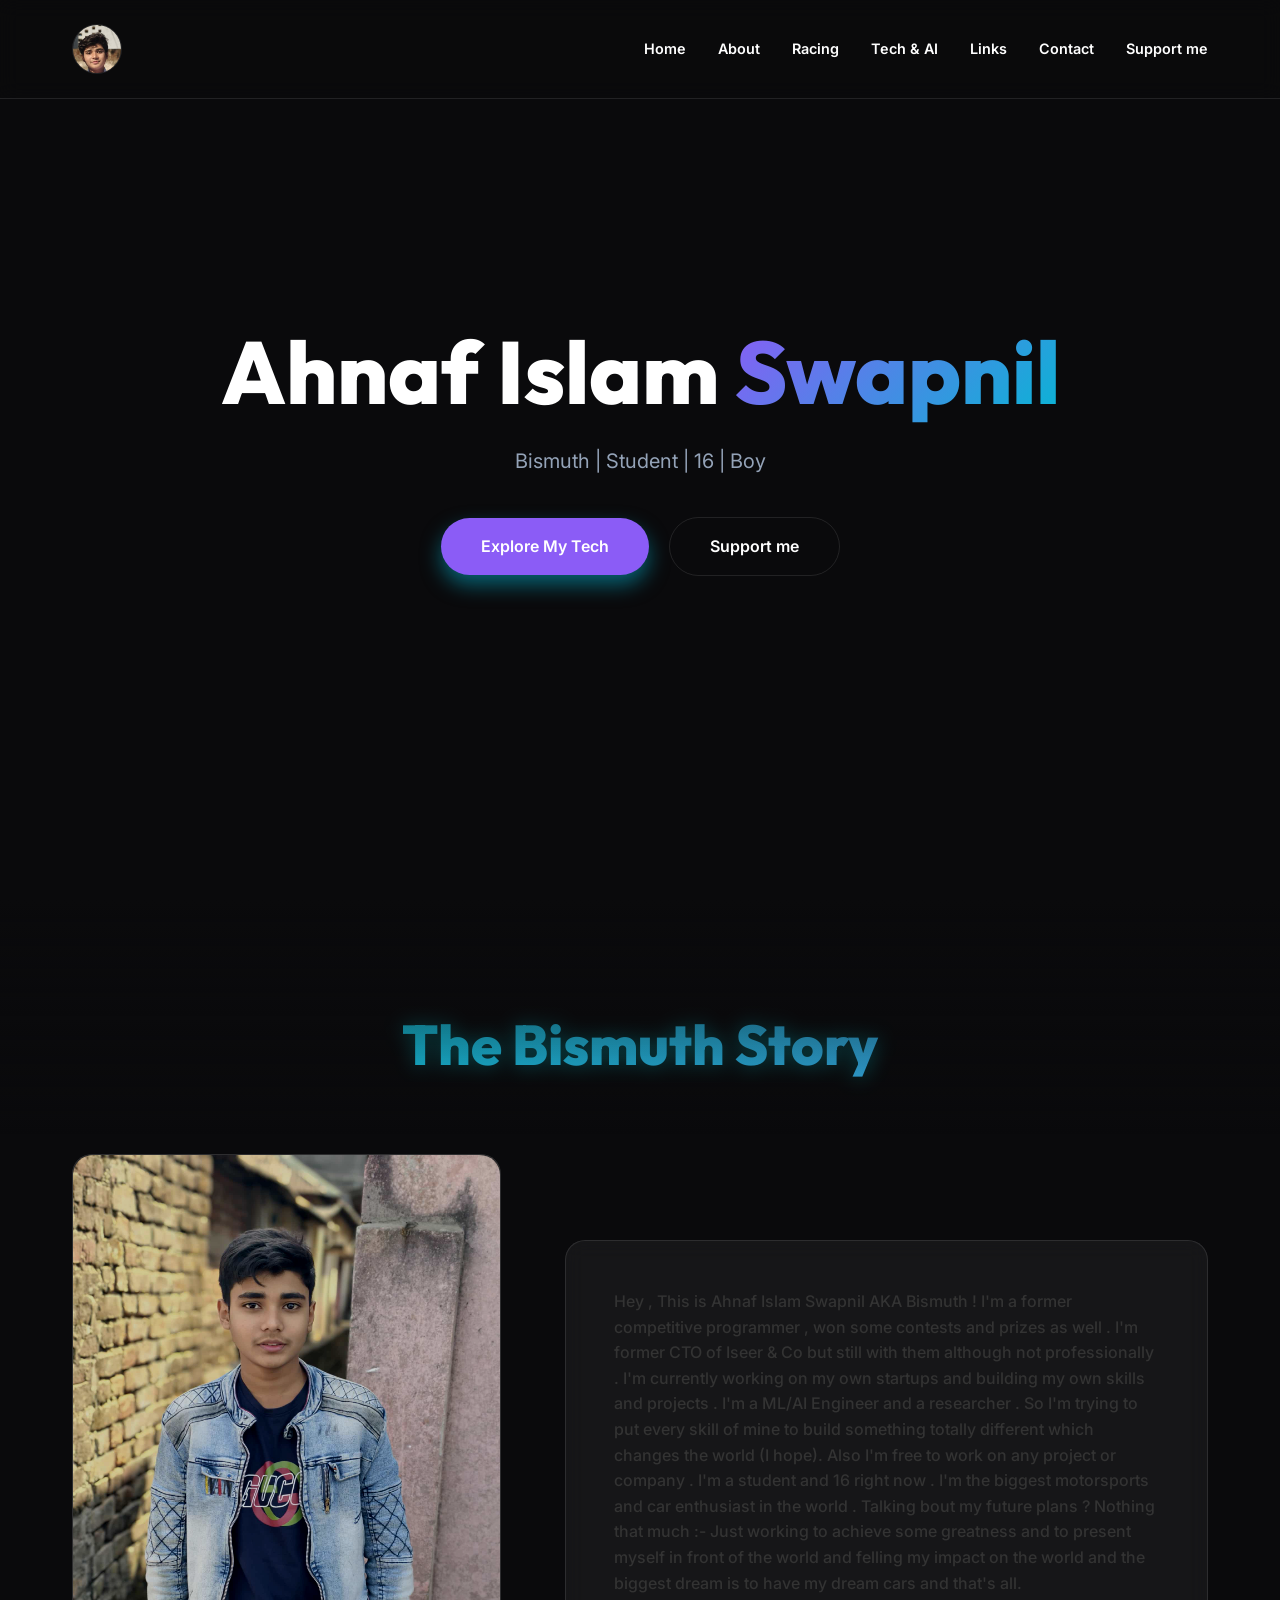
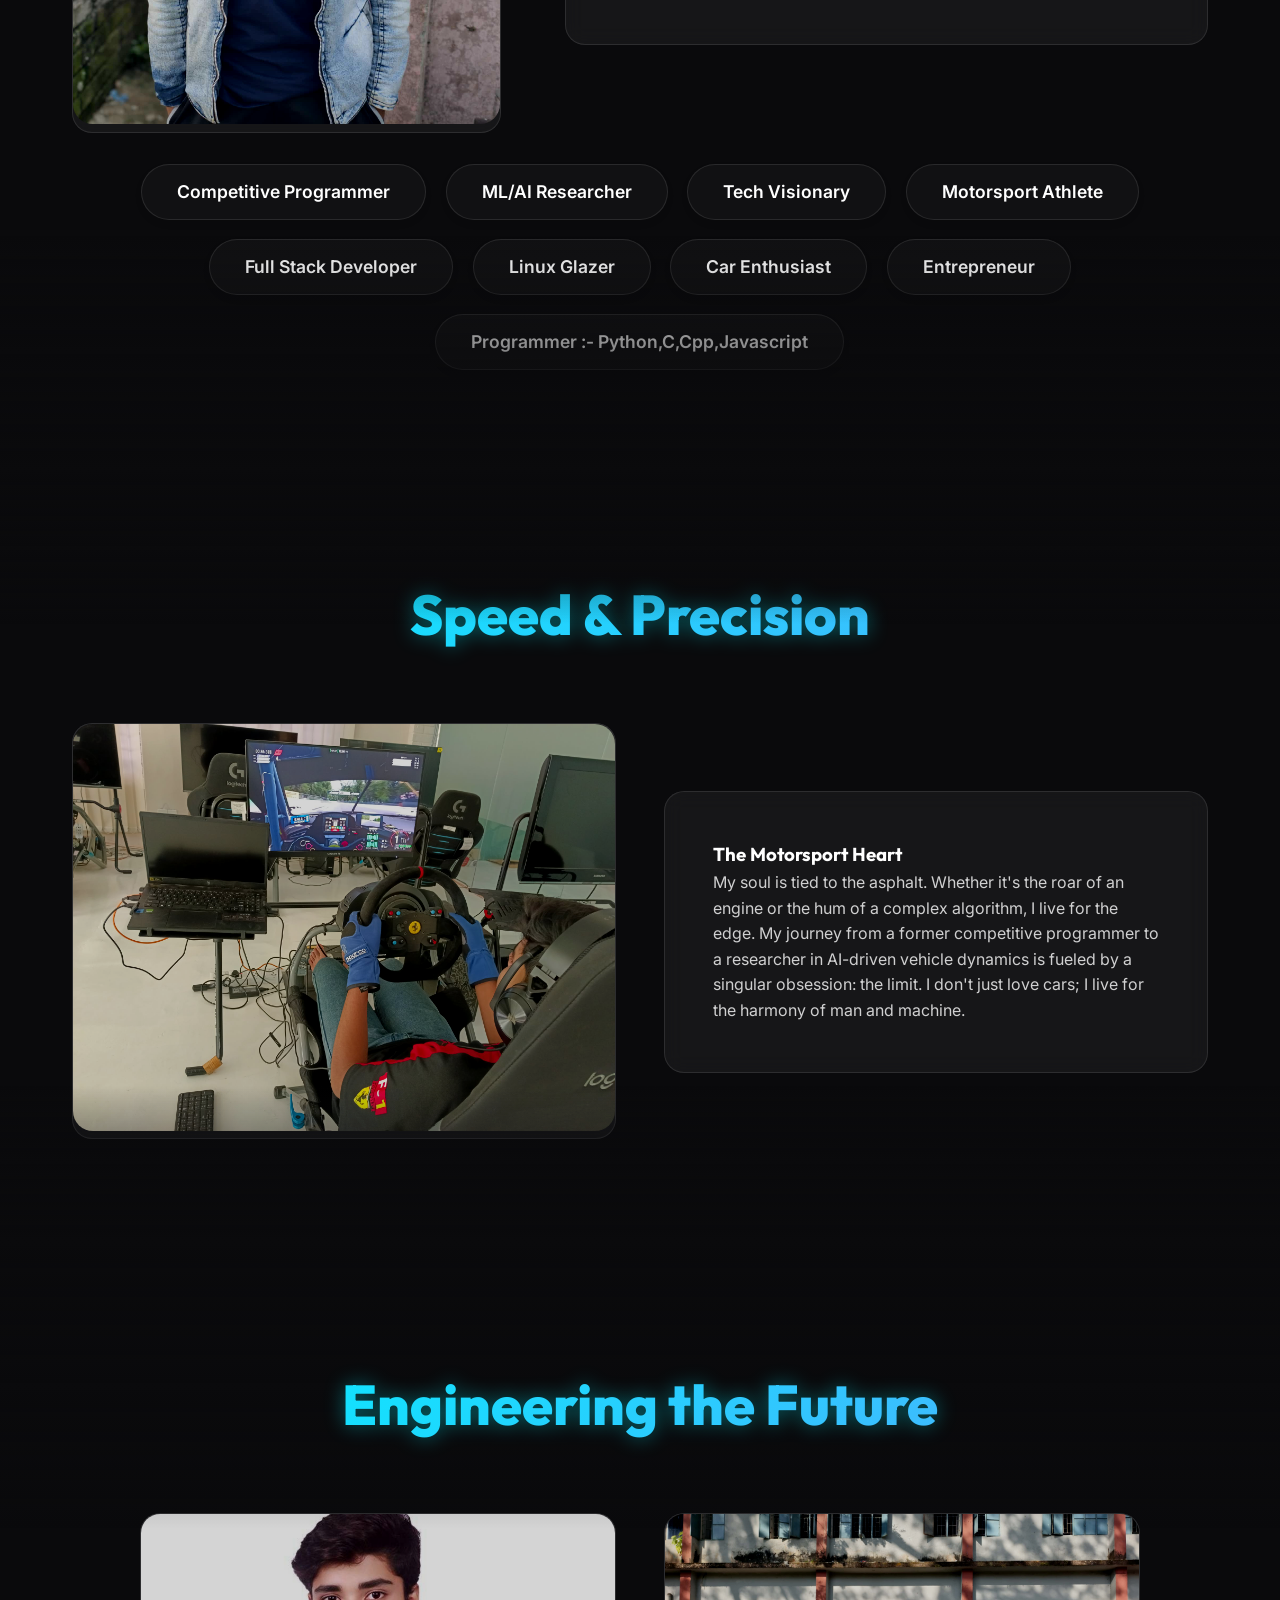
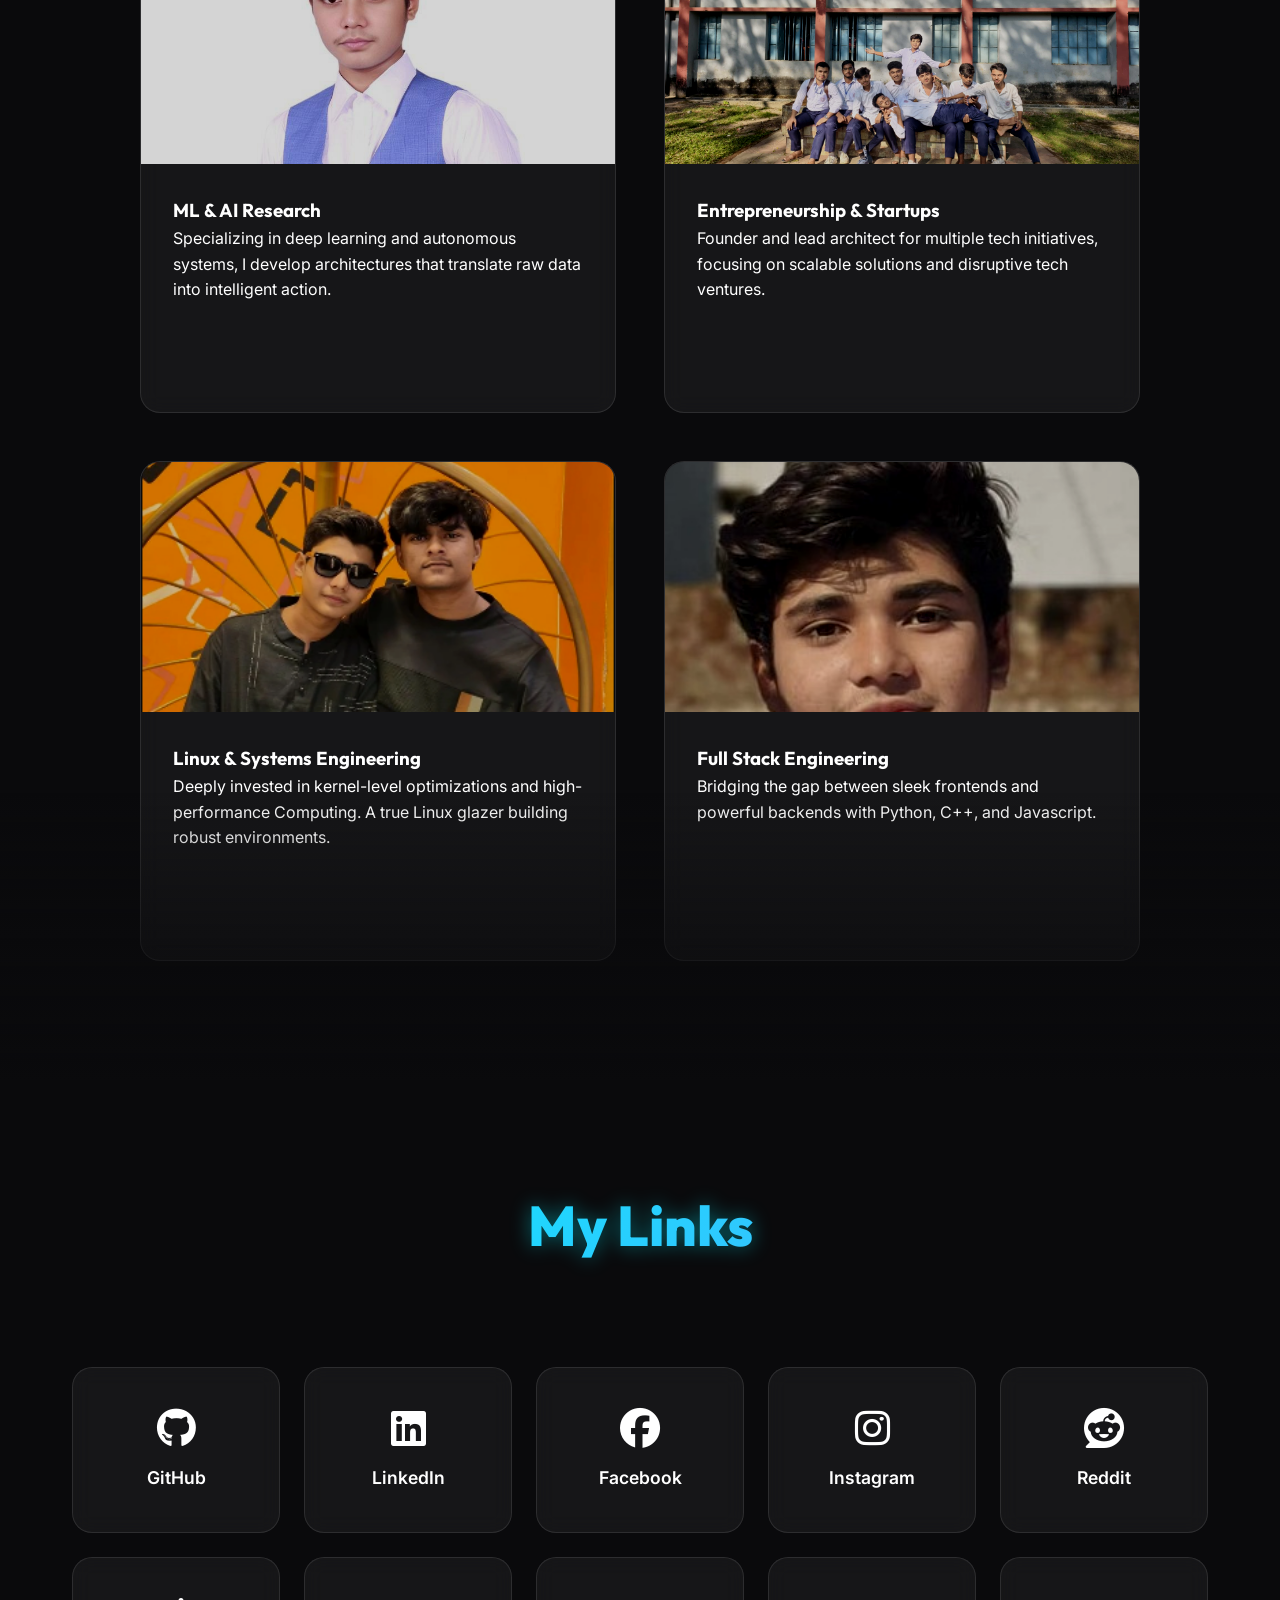
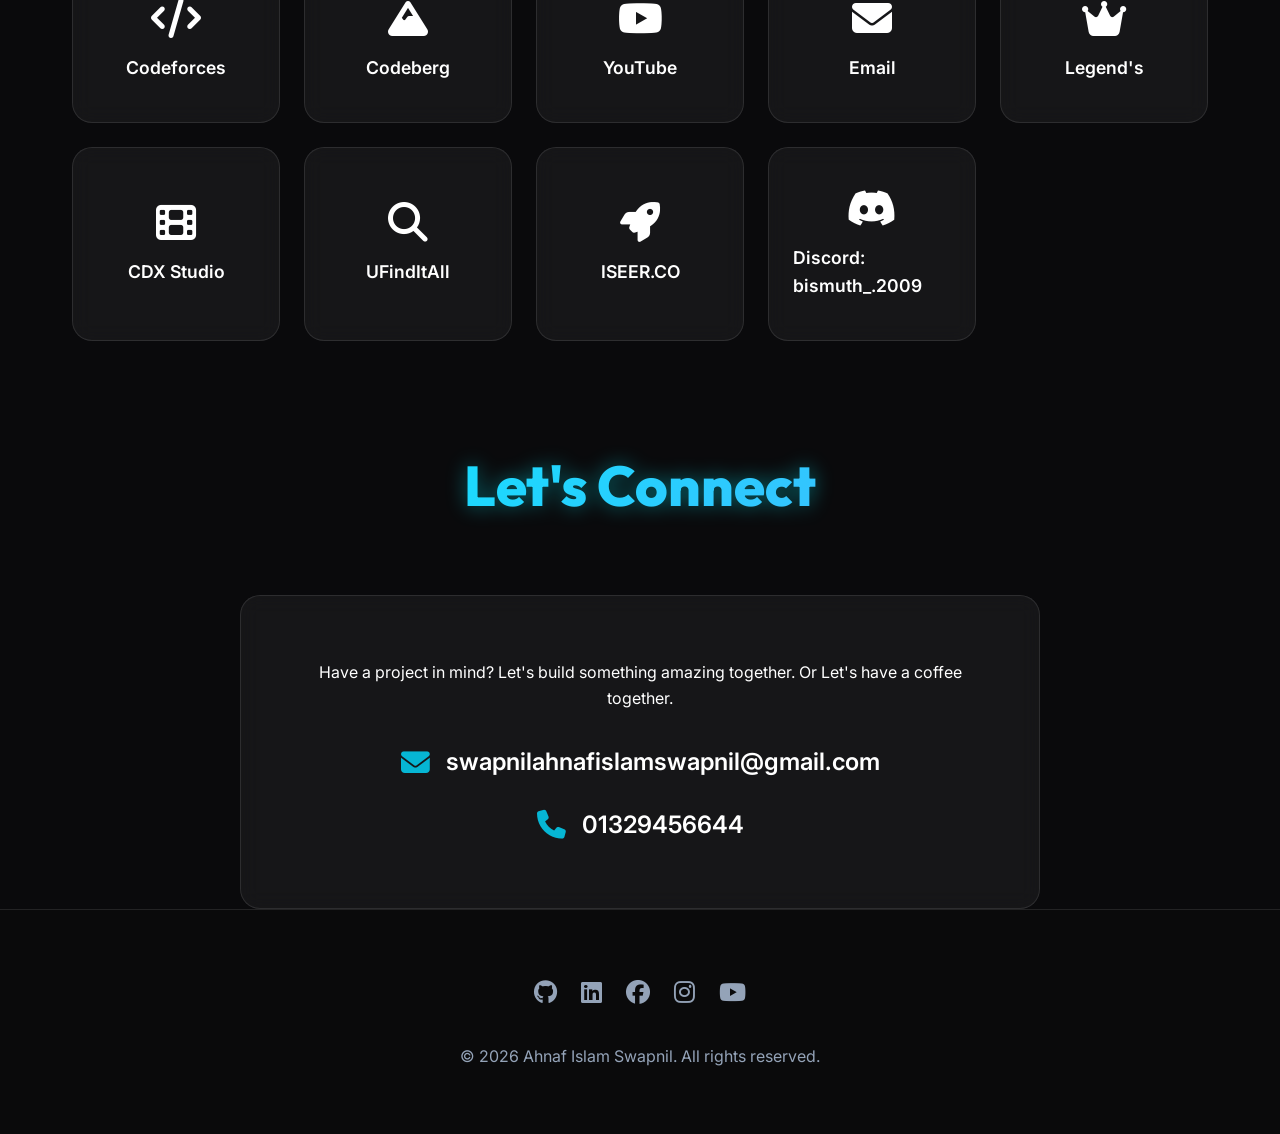
==== index.html @ b0531721 "Initial Commit" ====
<!DOCTYPE html>
<html lang="en">

<head>
    <meta charset="UTF-8">
    <meta name="viewport" content="width=device-width, initial-scale=1.0">
    <title>Ahnaf Islam Swapnil</title>
    <link rel="icon" type="image/jpeg" href="My picture 2.png">
    <meta name="description" content="Ahnaf Islam Swapnil (Bismuth) - Racer, Programmer, and ML/AI Engineer Portfolio.">
    <link rel="stylesheet" href="style.css">
    <link rel="preconnect" href="https://fonts.googleapis.com">
    <link rel="preconnect" href="https://fonts.gstatic.com" crossorigin>
    <link
        href="https://fonts.googleapis.com/css2?family=Outfit:wght@300;400;600;800&family=Inter:wght@300;400;600&display=swap"
        rel="stylesheet">
    <link rel="stylesheet" href="https://cdnjs.cloudflare.com/ajax/libs/font-awesome/6.4.0/css/all.min.css">
</head>

<body>
    <header id="header">
        <nav class="container">
            <div class="logo">
                <img src="Navbar logo.jpg" alt="Bismuth Logo" class="nav-logo">
            </div>
            <ul class="nav-links">
                <li><a href="#hero">Home</a></li>
                <li><a href="#about">About</a></li>
                <li><a href="#racing">Racing</a></li>
                <li><a href="#tech">Tech & AI</a></li>
                <li><a href="#links">Links</a></li>
                <li><a href="#contact">Contact</a></li>
                <li><a target="_blank" href="https://www.supportkori.com/bismuth">Support me</a></li>
            </ul>
        </nav>
    </header>

    <main>
        <section id="hero" class="hero-section">
            <video autoplay muted loop id="hero-video" playsinline>
                <source src="background2.mp4" type="video/mp4">
            </video>
            <div class="container hero-content">
                <h1 class="hero-title">Ahnaf Islam <span class="gradient-text">Swapnil</span></h1>
                <p class="hero-subtitle">Bismuth | Student | 16 | Boy</p>
                <div class="hero-cta">
                    <a href="#tech" class="btn btn-primary">Explore My Tech</a>
                    <a target="_blank" href="https://www.supportkori.com/bismuth" class="btn btn-secondary">Support
                        me</a>
                </div>
            </div>
            <div class="hero-background-overlay"></div>
        </section>

        <section id="about" class="about-section">
            <video autoplay muted loop id="about-video">
                <source src="background.mp4" type="video/mp4">
            </video>
            <div class="container about-content">
                <h2 class="section-title">The Bismuth Story</h2>
                <div class="about-grid">
                    <div class="about-image glass">
                        <img src="My picture.jpg" alt="Ahnaf Islam Swapnil" class="side-img">
                    </div>
                    <div class="about-text glass">
                        <p>Hey , This is Ahnaf Islam Swapnil AKA Bismuth !
                            I'm a former competitive programmer , won some contests and prizes as well . I'm former CTO
                            of Iseer & Co but still with them although not professionally . I'm currently working on my
                            own startups and building my own skills and projects .
                            I'm a ML/AI Engineer and a researcher . So I'm trying to put every skill of mine to build
                            something totally different which changes the world (I hope).
                            Also I'm free to work on any project or company . I'm a student and 16 right now . I'm the
                            biggest motorsports and car enthusiast in the world . Talking bout my future plans ? Nothing
                            that much :- Just working to achieve some greatness and to present myself in front of the
                            world and felling my impact on the world and the biggest dream is to have my dream cars and
                            that's all.</p>
                    </div>
                </div>
                <div class="skills-grid" style="margin-top: 2rem; justify-content: center;">
                    <div class="skill-pill" style="--pill-index: 1;">Competitive Programmer</div>
                    <div class="skill-pill" style="--pill-index: 2;">ML/AI Researcher</div>
                    <div class="skill-pill" style="--pill-index: 3;">Tech Visionary</div>
                    <div class="skill-pill" style="--pill-index: 4;">Motorsport Athlete</div>
                    <div class="skill-pill" style="--pill-index: 5;">Full Stack Developer</div>
                    <div class="skill-pill" style="--pill-index: 6;">Linux Glazer</div>
                    <div class="skill-pill" style="--pill-index: 7;">Car Enthusiast</div>
                    <div class="skill-pill" style="--pill-index: 8;">Entrepreneur</div>
                    <div class="skill-pill" style="--pill-index: 9;">Programmer :- Python,C,Cpp,Javascript</div>
                </div>
            </div>
            <div class="section-overlay"></div>
        </section>

        <section id="racing" class="racing-section">
            <video autoplay muted loop id="racing-video">
                <source src="background3.mp4" type="video/mp4">
            </video>
            <div class="container racing-content-wrapper">
                <h2 class="section-title">Speed & Precision</h2>
                <div class="racing-grid">
                    <div class="racing-image glass">
                        <img src="My racing picture.jpg" alt="Ahnaf Racing" class="side-img">
                    </div>
                    <div class="racing-content glass">
                        <h3>The Motorsport Heart</h3>
                        <p>My soul is tied to the asphalt. Whether it's the roar of an engine or the hum of a complex
                            algorithm, I live for the edge. My journey from a former competitive programmer to a
                            researcher
                            in AI-driven vehicle dynamics is fueled by a singular obsession: the limit. I don't just
                            love
                            cars; I live for the harmony of man and machine.</p>
                    </div>
                </div>
            </div>
            <div class="section-overlay"></div>
        </section>

        <section id="tech" class="tech-section">
            <video autoplay muted loop id="tech-video" playsinline>
                <source src="Coding background.mp4" type="video/mp4">
            </video>
            <div class="container tech-content-wrapper">
                <h2 class="section-title">Engineering the Future</h2>
                <div class="tech-grid">
                    <a href="ai-details.html" class="tech-link">
                        <div class="tech-card glass from-left">
                            <img src="ai-tech.jpg" alt="AI Circuitry" class="card-img">
                            <div class="card-info">
                                <h3>ML & AI Research</h3>
                                <p>Specializing in deep learning and autonomous systems, I develop architectures that
                                    translate raw data into intelligent action.</p>
                            </div>
                        </div>
                    </a>
                    <a href="startup-details.html" class="tech-link">
                        <div class="tech-card glass from-right">
                            <img src="Me and my fds.jpg" alt="Ahnaf and colleagues" class="card-img">
                            <div class="card-info">
                                <h3>Entrepreneurship & Startups</h3>
                                <p>Founder and lead architect for multiple tech initiatives, focusing on scalable
                                    solutions and disruptive tech ventures.</p>
                            </div>
                        </div>
                    </a>
                    <a href="linux-details.html" class="tech-link">
                        <div class="tech-card glass from-left">
                            <img src="My picture 3.png" alt="Systems Lab" class="card-img">
                            <div class="card-info">
                                <h3>Linux & Systems Engineering</h3>
                                <p>Deeply invested in kernel-level optimizations and high-performance Computing. A true
                                    Linux glazer building robust environments.</p>
                            </div>
                        </div>
                    </a>
                    <a href="dev-details.html" class="tech-link">
                        <div class="tech-card glass from-right">
                            <img src="project-1.jpg" alt="Full Stack Projects" class="card-img">
                            <div class="card-info">
                                <h3>Full Stack Engineering</h3>
                                <p>Bridging the gap between sleek frontends and powerful backends with Python, C++, and
                                    Javascript.</p>
                            </div>
                        </div>
                    </a>
                </div>
            </div>
            <div class="section-overlay"></div>
        </section>

        <section id="links" class="links-section">
            <video autoplay muted loop id="links-video" playsinline>
                <source src="Background4.mp4" type="video/mp4">
            </video>
            <div class="container">
                <h2 class="section-title">My Links</h2>
                <div class="links-grid">
                    <a href="https://github.com/KeepONCoding2009" target="_blank"
                        class="social-card glass github from-left">
                        <i class="fab fa-github"></i>
                        <span>GitHub</span>
                    </a>
                    <a href="https://www.linkedin.com/in/ahnaf-islam-swapnil-882517399/" target="_blank"
                        class="social-card glass linkedin from-right">
                        <i class="fab fa-linkedin"></i>
                        <span>LinkedIn</span>
                    </a>
                    <a href="https://www.facebook.com/profile.php?id=100091727738817" target="_blank"
                        class="social-card glass facebook from-left">
                        <i class="fab fa-facebook"></i>
                        <span>Facebook</span>
                    </a>
                    <a href="https://www.instagram.com/bismuth_koc/" target="_blank"
                        class="social-card glass instagram from-right">
                        <i class="fab fa-instagram"></i>
                        <span>Instagram</span>
                    </a>
                    <a href="https://www.reddit.com/user/Bismuth_Legends/" target="_blank"
                        class="social-card glass reddit from-left">
                        <i class="fab fa-reddit"></i>
                        <span>Reddit</span>
                    </a>
                    <a href="https://www.codeforces.com" target="_blank"
                        class="social-card glass codeforces from-right">
                        <i class="fas fa-code"></i>
                        <span>Codeforces</span>
                    </a>
                    <a href="https://codeberg.org/Bismuth_Legends" target="_blank"
                        class="social-card glass codeberg from-left">
                        <i class="fas fa-mountain"></i>
                        <span>Codeberg</span>
                    </a>
                    <a href="https://www.youtube.com/@bismuthgaming-s5t" target="_blank"
                        class="social-card glass youtube from-right">
                        <i class="fab fa-youtube"></i>
                        <span>YouTube</span>
                    </a>
                    <a href="mailto:swapnilahnafislamswapnil@gmail.com" class="social-card glass email from-left">
                        <i class="fas fa-envelope"></i>
                        <span>Email</span>
                    </a>
                    <a href="https://legends.co" target="_blank" class="social-card glass legends from-right">
                        <i class="fas fa-crown"></i>
                        <span>Legend's</span>
                    </a>
                    <a href="https://cdxanimatedstudio.com" target="_blank" class="social-card glass cdx from-left">
                        <i class="fas fa-film"></i>
                        <span>CDX Studio</span>
                    </a>
                    <a href="https://ufinditall.com" target="_blank" class="social-card glass ufinditall from-right">
                        <i class="fas fa-search"></i>
                        <span>UFindItAll</span>
                    </a>
                    <a href="https://iseer.co" target="_blank" class="social-card glass iseer from-left">
                        <i class="fas fa-rocket"></i>
                        <span>ISEER.CO</span>
                    </a>
                    <a href="#" class="social-card glass discord from-right" onclick="return false;">
                        <i class="fab fa-discord"></i>
                        <span>Discord: bismuth_.2009</span>
                    </a>
                </div>
            </div>
        </section>

        <section id="contact" class="contact-section container">
            <h2 class="section-title">Let's Connect</h2>
            <div class="contact-card glass">
                <p>Have a project in mind? Let's build something amazing together. Or Let's have a coffee together.</p>
                <div class="contact-info">
                    <a href="mailto:swapnilahnafislamswapnil@gmail.com" class="contact-item">
                        <i class="fas fa-envelope"></i>
                        <span>swapnilahnafislamswapnil@gmail.com</span>
                    </a>
                    <a href="tel:01329456644" class="contact-item">
                        <i class="fas fa-phone"></i>
                        <span>01329456644</span>
                    </a>
                </div>
            </div>
        </section>
    </main>

    <footer>
        <div class="footer-socials">
            <a href="https://github.com/KeepONCoding2009" target="_blank"><i class="fab fa-github"></i></a>
            <a href="https://www.linkedin.com/in/ahnaf-islam-swapnil-882517399/" target="_blank"><i
                    class="fab fa-linkedin"></i></a>
            <a href="https://www.facebook.com/profile.php?id=100091727738817" target="_blank"><i
                    class="fab fa-facebook"></i></a>
            <a href="https://www.instagram.com/bismuth_koc/" target="_blank"><i class="fab fa-instagram"></i></a>
            <a href="https://www.youtube.com/@bismuthgaming-s5t" target="_blank"><i class="fab fa-youtube"></i></a>
        </div>
        <p>&copy; 2026 Ahnaf Islam Swapnil. All rights reserved.</p>
    </footer>

    <script src="script.js"></script>
</body>

</html>
---- style.css ----
:root {
    --primary: #8b5cf6;
    /* Electric Violet */
    --primary-glow: rgba(6, 182, 212, 0.5);
    --secondary: #06b6d4;
    /* Cyan */
    --secondary-glow: rgba(6, 182, 212, 0.5);
    --bg-dark: #0a0a0c;
    --bg-card: rgba(255, 255, 255, 0.05);
    --text-white: #ffffff;
    --text-muted: #94a3b8;
    --glass-border: rgba(255, 255, 255, 0.1);
    --transition: all 0.4s cubic-bezier(0.4, 0, 0.2, 1);
}

* {
    margin: 0;
    padding: 0;
    box-sizing: border-box;
}

html, body {
    overflow-x: hidden;
    max-width: 100%;
}

body {
    background-color: var(--bg-dark);
    color: var(--text-white);
    font-family: 'Inter', sans-serif;
    line-height: 1.6;
    overflow-x: hidden;
    perspective: 1000px;
    -webkit-font-smoothing: antialiased;
    text-rendering: optimizeLegibility;
}

.hero-content,
.about-section,
.project-card,
.contact-card {
    transform-style: preserve-3d;
}

h1,
h2,
h3 {
    font-family: 'Outfit', sans-serif;
}

.container {
    max-width: 1200px;
    margin: 0 auto;
    padding: 0 2rem;
}

/* Header & Nav */
header {
    position: fixed;
    top: 0;
    width: 100%;
    z-index: 1000;
    padding: 1.5rem 0;
    background: rgba(10, 10, 12, 0.8);
    backdrop-filter: blur(10px);
    border-bottom: 1px solid var(--glass-border);
}

nav {
    display: flex;
    justify-content: space-between;
    align-items: center;
}

.logo {
    display: flex;
    align-items: center;
}

.nav-logo {
    height: 50px;
    width: 50px;
    object-fit: cover;
    border-radius: 50%;
    /* Make it circular as requested for "curved edges" */
    transition: var(--transition);
    border: 1px solid var(--glass-border);
}

.nav-logo:hover {
    transform: scale(1.05);
    box-shadow: 0 0 20px var(--primary-glow);
}

.nav-links {
    display: flex;
    list-style: none;
    gap: 2rem;
}

.nav-links a {
    text-decoration: none;
    color: var(--text-white);
    font-weight: 600;
    font-size: 0.9rem;
    transition: var(--transition);
}

.nav-links a:hover {
    color: var(--primary);
}

/* Hero Section */
.hero-section {
    position: relative;
    height: 100vh;
    display: flex;
    align-items: center;
    justify-content: center;
    text-align: center;
    overflow: hidden;
}

/* Consolidated video background logic moved to bottom */

.hero-background-overlay {
    position: absolute;
    top: 0;
    left: 0;
    width: 100%;
    height: 100%;
    background: radial-gradient(circle at center, rgba(10, 10, 12, 0.4) 0%, rgba(10, 10, 12, 0.9) 100%);
    z-index: -1;
    /* Layer above video, below content */
    pointer-events: none;
}

.side-img,
.card-img {
    transition: var(--transition);
    filter: brightness(0.8) contrast(1.1);
}

.side-img:hover,
.card-img:hover {
    filter: brightness(1) contrast(1.2);
}

.hero-content {
    z-index: 1;
}

/* Add project image styling further down */

.hero-title {
    font-size: clamp(2.5rem, 8vw, 5.5rem);
    /* Decreased slightly */
    font-weight: 800;
    line-height: 1.1;
    margin-bottom: 1.5rem;
}

.gradient-text {
    background: linear-gradient(135deg, var(--primary), var(--secondary));
    -webkit-background-clip: text;
    background-clip: text;
    -webkit-text-fill-color: transparent;
}

.hero-subtitle {
    font-size: 1.25rem;
    color: var(--text-muted);
    max-width: 600px;
    margin: 0 auto 2.5rem;
}

/* Contact Section */
.contact-card {
    padding: 4rem;
    text-align: center;
    max-width: 800px;
    margin: 0 auto;
}

.contact-info {
    display: flex;
    flex-direction: column;
    gap: 1.5rem;
    margin-top: 2rem;
    align-items: center;
}

.contact-item {
    display: flex;
    align-items: center;
    gap: 1rem;
    font-size: 1.5rem;
    font-weight: 600;
    color: var(--text-white);
    text-decoration: none;
    transition: var(--transition);
}

.contact-item i {
    color: var(--secondary);
    font-size: 1.8rem;
}

.contact-item:hover {
    color: var(--secondary);
    transform: scale(1.05);
}

/* Base Buttons */
.btn {
    display: inline-block;
    padding: 1rem 2.5rem;
    border-radius: 50px;
    font-weight: 600;
    text-decoration: none;
    transition: var(--transition);
    border: none;
    cursor: pointer;
}

.btn-primary {
    background: var(--primary);
    color: white;
    box-shadow: 0 10px 20px var(--primary-glow);
}

.btn-primary:hover {
    transform: translateY(-3px);
    box-shadow: 0 15px 30px var(--primary-glow);
}

.btn-secondary {
    background: transparent;
    color: white;
    border: 1px solid var(--glass-border);
    margin-left: 1rem;
}

.btn-secondary:hover {
    background: var(--bg-card);
    border-color: var(--primary);
}

/* Glassmorphism Cards */
.glass {
    background: var(--bg-card);
    backdrop-filter: blur(10px);
    -webkit-backdrop-filter: blur(10px);
    border: 1px solid var(--glass-border);
    border-radius: 20px;
    transition: transform 0.2s cubic-bezier(0.2, 0, 0.2, 1), border-color 0.4s, box-shadow 0.4s;
    will-change: transform;
    transform: translateZ(0);
    /* Force GPU */
}

/* Section Common */
section {
    padding: 100px 0;
}

.detail-page-container {
    padding: 120px 2rem 100px;
}

@media (max-width: 768px) {
    .detail-page-container {
        padding: 100px 1rem 60px;
    }
}

.section-title {
    font-size: clamp(2.5rem, 5vw, 3.5rem);
    margin-bottom: 4rem;
    text-align: center;
    background: linear-gradient(135deg, #00f2fe 0%, #4facfe 100%);
    -webkit-background-clip: text;
    background-clip: text;
    -webkit-text-fill-color: transparent;
    filter: drop-shadow(0 0 10px rgba(0, 242, 254, 0.4));
    font-weight: 800;
    position: relative;
    z-index: 10;
    will-change: filter;
}

/* Background Shapes */
.hero-background {
    position: absolute;
    top: 0;
    left: 0;
    width: 100%;
    height: 100%;
    z-index: 0;
}

.shape {
    position: absolute;
    filter: blur(100px);
    border-radius: 50%;
    opacity: 0.4;
    animation: pulse 10s infinite alternate;
}

.shape-1 {
    width: 400px;
    height: 400px;
    background: var(--primary);
    top: -100px;
    right: -100px;
}

.shape-2 {
    width: 500px;
    height: 500px;
    background: var(--secondary);
    bottom: -150px;
    left: -150px;
}

@keyframes pulse {
    0% {
        transform: scale(1) translate(0, 0);
    }

    100% {
        transform: scale(1.2) translate(50px, 50px);
    }
}

/* About Section with Video */
.about-section {
    position: relative;
    padding: 100px 0;
    overflow: hidden;
    min-height: 80vh;
}

/* Global Video Background Logic handles this */

.about-content {
    position: relative;
    z-index: 1;
    max-width: 1200px;
    margin: 0 auto;
    padding: 0 2rem;
}

.section-overlay {
    position: absolute;
    top: 0;
    left: 0;
    width: 100%;
    height: 100%;
    background: linear-gradient(to bottom,
            rgba(10, 10, 12, 1) 0%,
            rgba(10, 10, 12, 0) 20%,
            rgba(10, 10, 12, 0) 80%,
            rgba(10, 10, 12, 1) 100%);
    pointer-events: none;
    z-index: 1;
}

/* Section Title Glow (Globalized) */

.about-text p {
    color: #333;
    /* Dark Grey as requested */
    font-weight: 500;
    transition: var(--transition);
    transform-origin: left center;
}

.racing-content p {
    transition: var(--transition);
    color: rgba(255, 255, 255, 0.8);
    transform-origin: left center;
}

.about-text p:hover,
.racing-content p:hover {
    color: var(--secondary);
    /* Intensified Glowing Cyan */
    text-shadow:
        0 0 10px #00f2fe,
        0 0 20px #00f2fe,
        0 0 40px rgba(0, 242, 254, 0.8),
        0 0 60px rgba(0, 242, 254, 0.4);
    transform: scale(1.08);
    /* Slightly bigger */
    z-index: 10;
}

.about-grid {
    display: grid;
    grid-template-columns: 1fr 1.5fr;
    gap: 4rem;
    align-items: center;
}

.about-image img {
    width: 100%;
    border-radius: 20px;
}

.skills-grid {
    display: flex;
    flex-wrap: wrap;
    gap: 1.2rem;
}

.skill-pill {
    padding: 0.8rem 2.2rem;
    background: rgba(255, 255, 255, 0.03);
    border: 1px solid var(--glass-border);
    border-radius: 50px;
    font-size: 1.1rem;
    font-weight: 600;
    color: var(--text-white);
    transition: transform 0.4s cubic-bezier(0.34, 1.56, 0.64, 1), background 0.4s, box-shadow 0.4s;
    cursor: default;
    box-shadow: 0 4px 6px rgba(0, 0, 0, 0.1);
    animation: oceanFloat 6s ease-in-out infinite;
    animation-delay: calc(var(--pill-index, 0) * -1.5s);
    will-change: transform;
}

.skill-pill:hover {
    background: linear-gradient(135deg, var(--primary), var(--secondary));
    transform: translateY(-12px) scale(1.25) rotate(3deg);
    /* Bigger on hover */
    box-shadow: 0 20px 40px var(--secondary-glow);
    border-color: transparent;
    color: white;
    z-index: 20;
}

@keyframes oceanFloat {

    0%,
    100% {
        transform: translate(0, 0) rotate(0deg);
    }

    33% {
        transform: translate(10px, -15px) rotate(2deg);
    }

    66% {
        transform: translate(-8px, -10px) rotate(-1deg);
    }
}

@keyframes slideFromLeft {
    from {
        transform: translateX(-100px);
        opacity: 0;
    }

    to {
        transform: translateX(0);
        opacity: 1;
    }
}

@keyframes slideFromRight {
    from {
        transform: translateX(100px);
        opacity: 0;
    }

    to {
        transform: translateX(0);
        opacity: 1;
    }
}

.tech-card {
    height: 500px;
    display: flex;
    flex-direction: column;
    overflow: hidden;
    position: relative;
    padding: 0;
    transition: transform 0.5s cubic-bezier(0.2, 0.8, 0.2, 1), opacity 0.5s, box-shadow 0.5s;
    opacity: 0;
    will-change: transform, opacity;
}

.tech-card.from-left {
    transform: translateX(-100px);
}

.tech-card.from-right {
    transform: translateX(100px);
}

.tech-card.visible {
    opacity: 1;
    transform: translateX(0);
}

.tech-card.from-left.visible {
    animation: slideFromLeft 1.2s cubic-bezier(0.2, 0.8, 0.2, 1) forwards;
}

.tech-card.from-right.visible {
    animation: slideFromRight 1.2s cubic-bezier(0.2, 0.8, 0.2, 1) forwards;
}

/* Racing Section */
/* Racing Section with Video */
.racing-section {
    position: relative;
    padding: 100px 0;
    overflow: hidden;
    min-height: 80vh;
}

#hero-video,
#about-video,
#racing-video,
#tech-video {
    position: absolute;
    top: 0;
    left: 0;
    width: 100%;
    height: 100%;
    transform: none;
    z-index: -1;
    object-fit: cover;
    opacity: 1;
    background-color: var(--bg-dark);
}

.racing-content-wrapper {
    position: relative;
    z-index: 1;
}

.racing-grid {
    display: grid;
    grid-template-columns: 1fr 1fr;
    gap: 3rem;
    align-items: center;
}

.side-img {
    width: 100%;
    border-radius: 20px;
    transition: var(--transition);
}

.racing-content {
    padding: 3rem;
}

.tech-section {
    position: relative;
    padding: 120px 0;
    overflow: hidden;
    min-height: 100vh;
}

/* Global Video Background Logic handles this */

.tech-grid {
    display: grid;
    grid-template-columns: repeat(2, 1fr);
    gap: 3rem;
    max-width: 1000px;
    margin: 0 auto;
    position: relative;
    z-index: 1;
}

@media (max-width: 768px) {
    .tech-grid {
        grid-template-columns: 1fr;
    }
}

.tech-link {
    text-decoration: none;
    color: inherit;
    display: block;
}

.tech-card {
    height: 500px;
    display: flex;
    flex-direction: column;
    overflow: hidden;
    position: relative;
    padding: 0;
    transition: var(--transition);
}

.tech-card:hover {
    transform: translateY(-15px) scale(1.03) !important;
    box-shadow: 0 25px 50px var(--secondary-glow);
    border-color: var(--secondary);
    background: rgba(255, 255, 255, 0.08);
}

.tech-card:hover .card-img {
    transform: scale(1.1);
    filter: brightness(1.1);
}

.tech-card:hover h3 {
    color: var(--secondary);
    text-shadow: 0 0 10px var(--secondary-glow);
}

.card-img {
    width: 100%;
    height: 250px;
    object-fit: cover;
}

.card-info {
    padding: 2rem;
}

.about-text {
    padding: 3rem;
}

.project-card,
.tech-card,
.racing-content {
    transform: perspective(1000px);
}

/* Projects Section */
.projects-grid {
    display: grid;
    grid-template-columns: repeat(auto-fit, minmax(350px, 1fr));
    gap: 2rem;
}

.project-card {
    height: 400px;
    display: flex;
    flex-direction: column;
    transition: var(--transition);
    overflow: hidden;
    position: relative;
}

.project-img {
    width: 100%;
    height: 100%;
    object-fit: cover;
    transition: var(--transition);
}

.project-card:hover .project-img {
    transform: scale(1.1);
}

.project-info {
    position: absolute;
    bottom: 0;
    left: 0;
    width: 100%;
    padding: 2rem;
    background: linear-gradient(to top, rgba(0, 0, 0, 0.8), transparent);
    z-index: 2;
}

.project-card:hover {
    transform: translateY(-10px);
    border-color: var(--primary);
    box-shadow: 0 20px 40px rgba(0, 0, 0, 0.4);
}

.links-section {
    padding: 100px 0;
    position: relative;
    overflow: hidden;
    min-height: 80vh;
}

#hero-video,
#about-video,
#racing-video,
#tech-video,
#links-video {
    position: absolute;
    top: 0;
    left: 0;
    width: 100%;
    height: 100%;
    transform: none;
    z-index: -1;
    object-fit: cover;
    opacity: 1;
    background-color: var(--bg-dark);
}

.links-grid {
    display: grid;
    grid-template-columns: repeat(auto-fit, minmax(200px, 1fr));
    gap: 1.5rem;
    padding-top: 2rem;
}

.social-card {
    display: flex;
    flex-direction: column;
    align-items: center;
    justify-content: center;
    padding: 2.5rem 1.5rem;
    text-decoration: none;
    color: var(--text-white);
    transition: transform 0.5s cubic-bezier(0.2, 0.8, 0.2, 1), opacity 0.5s, box-shadow 0.5s, border-color 0.4s;
    will-change: transform, opacity;
    opacity: 0;
    /* Start invisible */
}

.social-card.from-left {
    transform: translateX(-50px);
}

.social-card.from-right {
    transform: translateX(50px);
}

.social-card.visible {
    opacity: 1;
    transform: translateX(0);
}

.social-card.from-left.visible {
    animation: slideFromLeft 0.8s cubic-bezier(0.2, 0.8, 0.2, 1) forwards;
}

.social-card.from-right.visible {
    animation: slideFromRight 0.8s cubic-bezier(0.2, 0.8, 0.2, 1) forwards;
}

.social-card i {
    font-size: 2.5rem;
    margin-bottom: 1rem;
    transition: var(--transition);
}

.social-card span {
    font-size: 1.1rem;
    font-weight: 600;
}

.social-card:hover {
    transform: translateY(-10px) scale(1.05);
    border-color: var(--secondary);
}

.social-card.github:hover i {
    color: #fff;
    text-shadow: 0 0 15px #fff;
}

.social-card.linkedin:hover i {
    color: #0077b5;
    text-shadow: 0 0 15px #0077b5;
}

.social-card.facebook:hover i {
    color: #1877f2;
    text-shadow: 0 0 15px #1877f2;
}

.social-card.instagram:hover i {
    color: #e1306c;
    text-shadow: 0 0 15px #e1306c;
}

.social-card.reddit:hover i {
    color: #ff4500;
    text-shadow: 0 0 15px #ff4500;
}

.social-card.codeforces:hover i {
    color: #1f8acb;
    text-shadow: 0 0 15px #1f8acb;
}

.social-card.codeberg:hover i {
    color: #2185d0;
    text-shadow: 0 0 15px #2185d0;
}

.social-card.youtube:hover i {
    color: #ff0000;
    text-shadow: 0 0 15px #ff0000;
}

.social-card.discord:hover i {
    color: #5865f2;
    text-shadow: 0 0 15px #5865f2;
}

.social-card.iseer:hover i {
    color: #8b5cf6;
    text-shadow: 0 0 15px #8b5cf6;
}

.social-card.legends:hover i {
    color: #ffd700;
    text-shadow: 0 0 15px #ffd700;
}

.social-card.cdx:hover i {
    color: #ff4500;
    text-shadow: 0 0 15px #ff4500;
}

.social-card.ufinditall:hover i {
    color: #10b981;
    text-shadow: 0 0 15px #10b981;
}

/* Footer Socials */
.footer-socials {
    display: flex;
    justify-content: center;
    gap: 1.5rem;
    margin-bottom: 2rem;
}

.footer-socials a {
    color: var(--text-muted);
    font-size: 1.5rem;
    transition: var(--transition);
}

.footer-socials a:hover {
    color: var(--secondary);
    transform: translateY(-5px);
}

footer {
    padding: 4rem 0;
    text-align: center;
    color: var(--text-muted);
    border-top: 1px solid var(--glass-border);
    background: rgba(10, 10, 12, 0.9);
}

/* BEGIN PREMIUM RESPONSIVENESS */

/* Tablet & Smaller Desktop (1024px) */
@media (max-width: 1024px) {
    .container { padding: 0 1.5rem; }
    .about-grid, .racing-grid { gap: 2rem; }
    .tech-grid { gap: 2rem; max-width: 900px; }
}

/* TABLET_FIX */
@media (max-width: 768px) {
    header { padding: 0.8rem 0; }
    nav { flex-direction: row; justify-content: space-between; }
    .nav-links { gap: 1rem; }
    .nav-links a { font-size: 0.75rem; letter-spacing: 0.5px; }
    .nav-logo { height: 45px; width: 45px; }
    section { padding: 60px 0; overflow-x: hidden; }
    .hero-title { font-size: 3.2rem; }
    .hero-subtitle { font-size: 1rem; }
    .about-grid, .racing-grid { grid-template-columns: 1fr; text-align: center; }
    .about-image, .racing-image { max-width: 500px; margin: 0 auto; }
    .about-text, .racing-content { padding: 2.5rem 0; }
    .tech-grid { grid-template-columns: 1fr; max-width: 500px; margin: 0 auto; }
    .tech-card { height: auto; min-height: 400px; }
    .links-grid { grid-template-columns: repeat(3, 1fr); gap: 1rem; }
}

/* MOBILE_FIX */
@media (max-width: 480px) {
    header { padding: 0.5rem 0; }
    .container { padding: 0 1rem; }
    .nav-logo { height: 35px; width: 35px; }
    .nav-links { gap: 0.6rem; }
    .nav-links a { font-size: 0.6rem; font-weight: 700; }
    .hero-title { font-size: 2.0rem; letter-spacing: -1px; line-height: 1.2; text-align: center; width: 100%; }
    .hero-subtitle { font-size: 0.8rem; margin: 1rem auto 2rem auto; text-align: center; max-width: 280px; }
    .btn { padding: 0.7rem 1.1rem; font-size: 0.75rem; width: auto !important; display: inline-block; }
    .btn-secondary { margin-left: 0.2rem; }
    .section-title { font-size: 1.6rem; margin-bottom: 2rem; text-align: center; }
    .skill-pill { padding: 0.4rem 0.8rem; font-size: 0.7rem; margin: 0.2rem; }
    .glass { padding: 1rem !important; margin: 0 auto; width: 100%; max-width: 320px; }
    .glass h2, .glass h3 { font-size: 1.1rem; text-align: center; }
    .tech-grid { padding: 1rem 0; gap: 1.5rem; justify-items: center; }
    .tech-link { width: 100%; display: flex; justify-content: center; text-decoration: none; }
    .tech-card { width: 100%; max-width: 320px; margin: 0 auto; }
    .contact-item { font-size: 0.8rem; gap: 0.4rem; justify-content: center; }
    .contact-item i { font-size: 1.0rem; }
    .links-grid { grid-template-columns: 1fr 1fr; width: 100%; max-width: 320px; margin: 0 auto; }
    video { pointer-events: none; }
    
    /* Hard Center Reset for Animations */
    .tech-card, .social-card { 
        transform: translateX(0) !important; 
        opacity: 1 !important; 
        transition: none !important;
        animation: none !important;
    }
}

/* Tiny Mobile (340px) */
@media (max-width: 340px) {
    .nav-links { gap: 0.3rem; }
    .nav-links a { font-size: 0.5rem; }
    .hero-title { font-size: 1.6rem; }
    .btn { padding: 0.6rem 0.9rem; font-size: 0.7rem; }
}
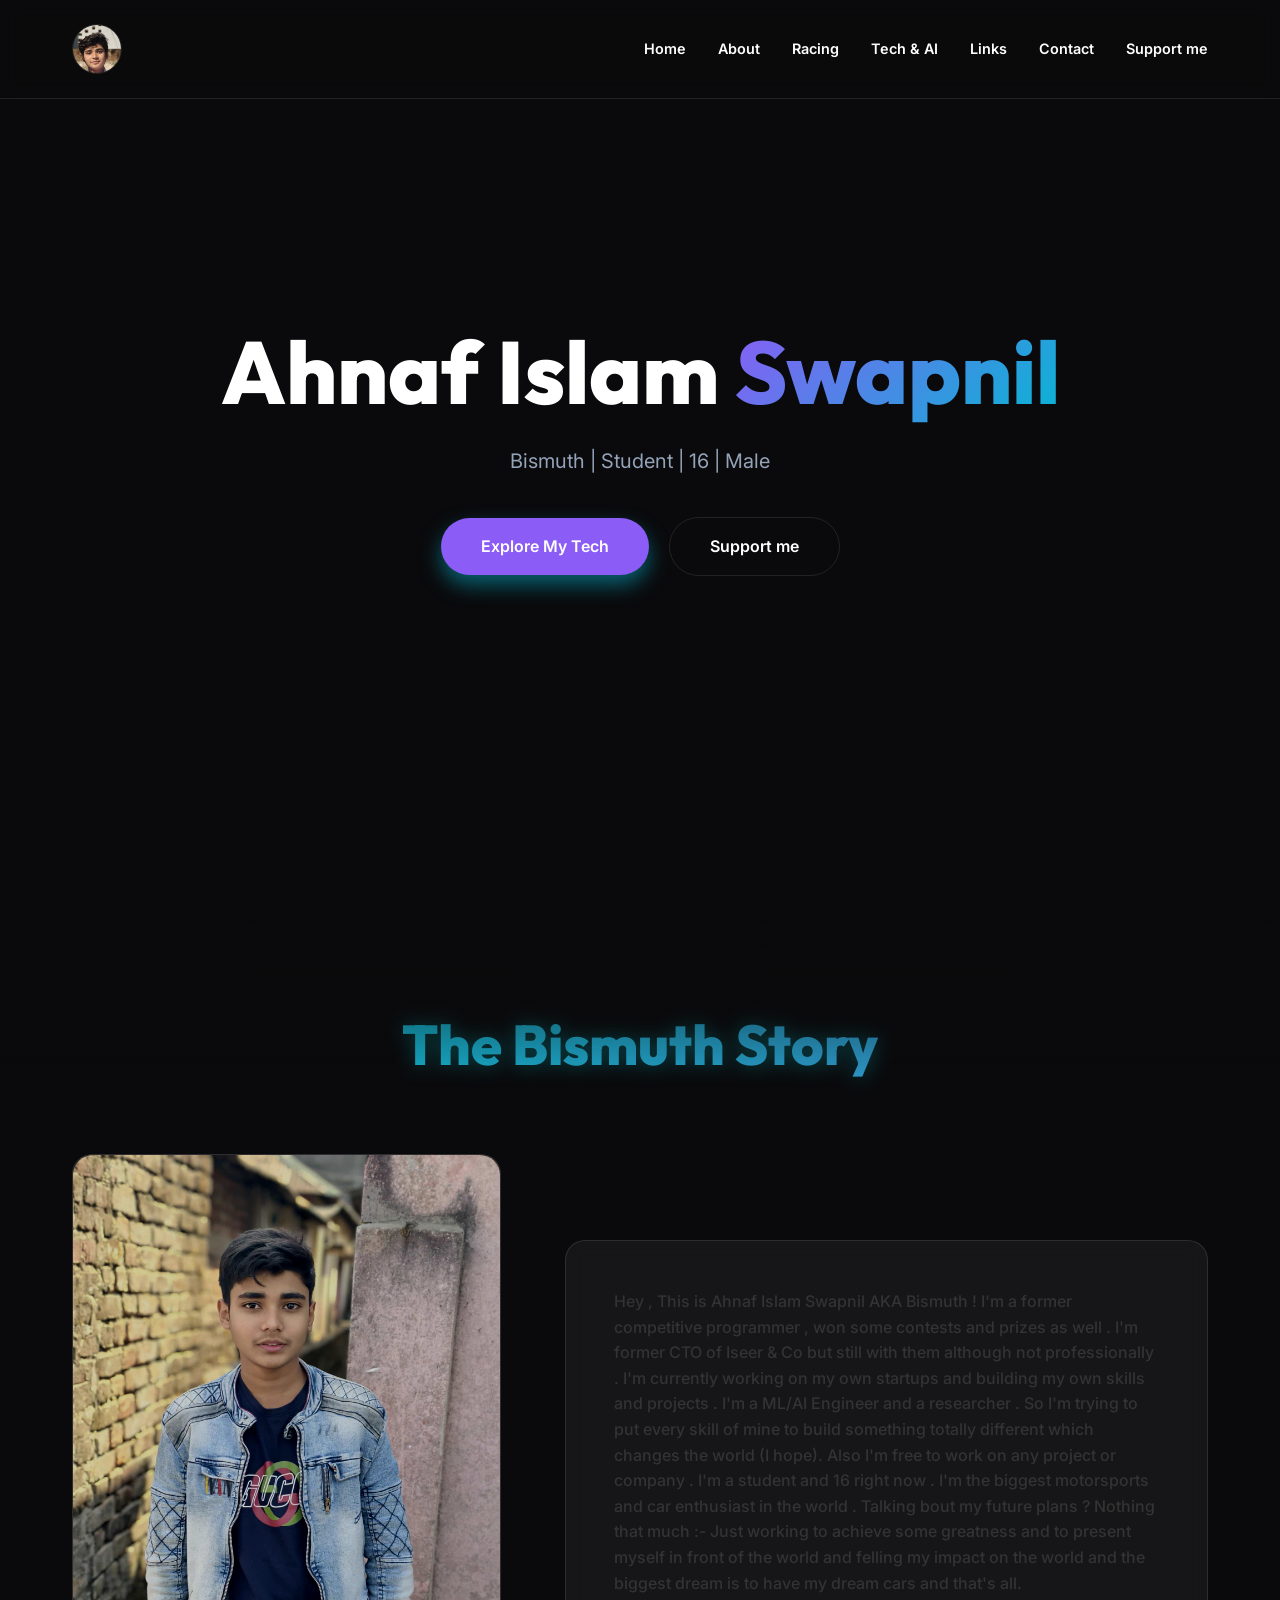
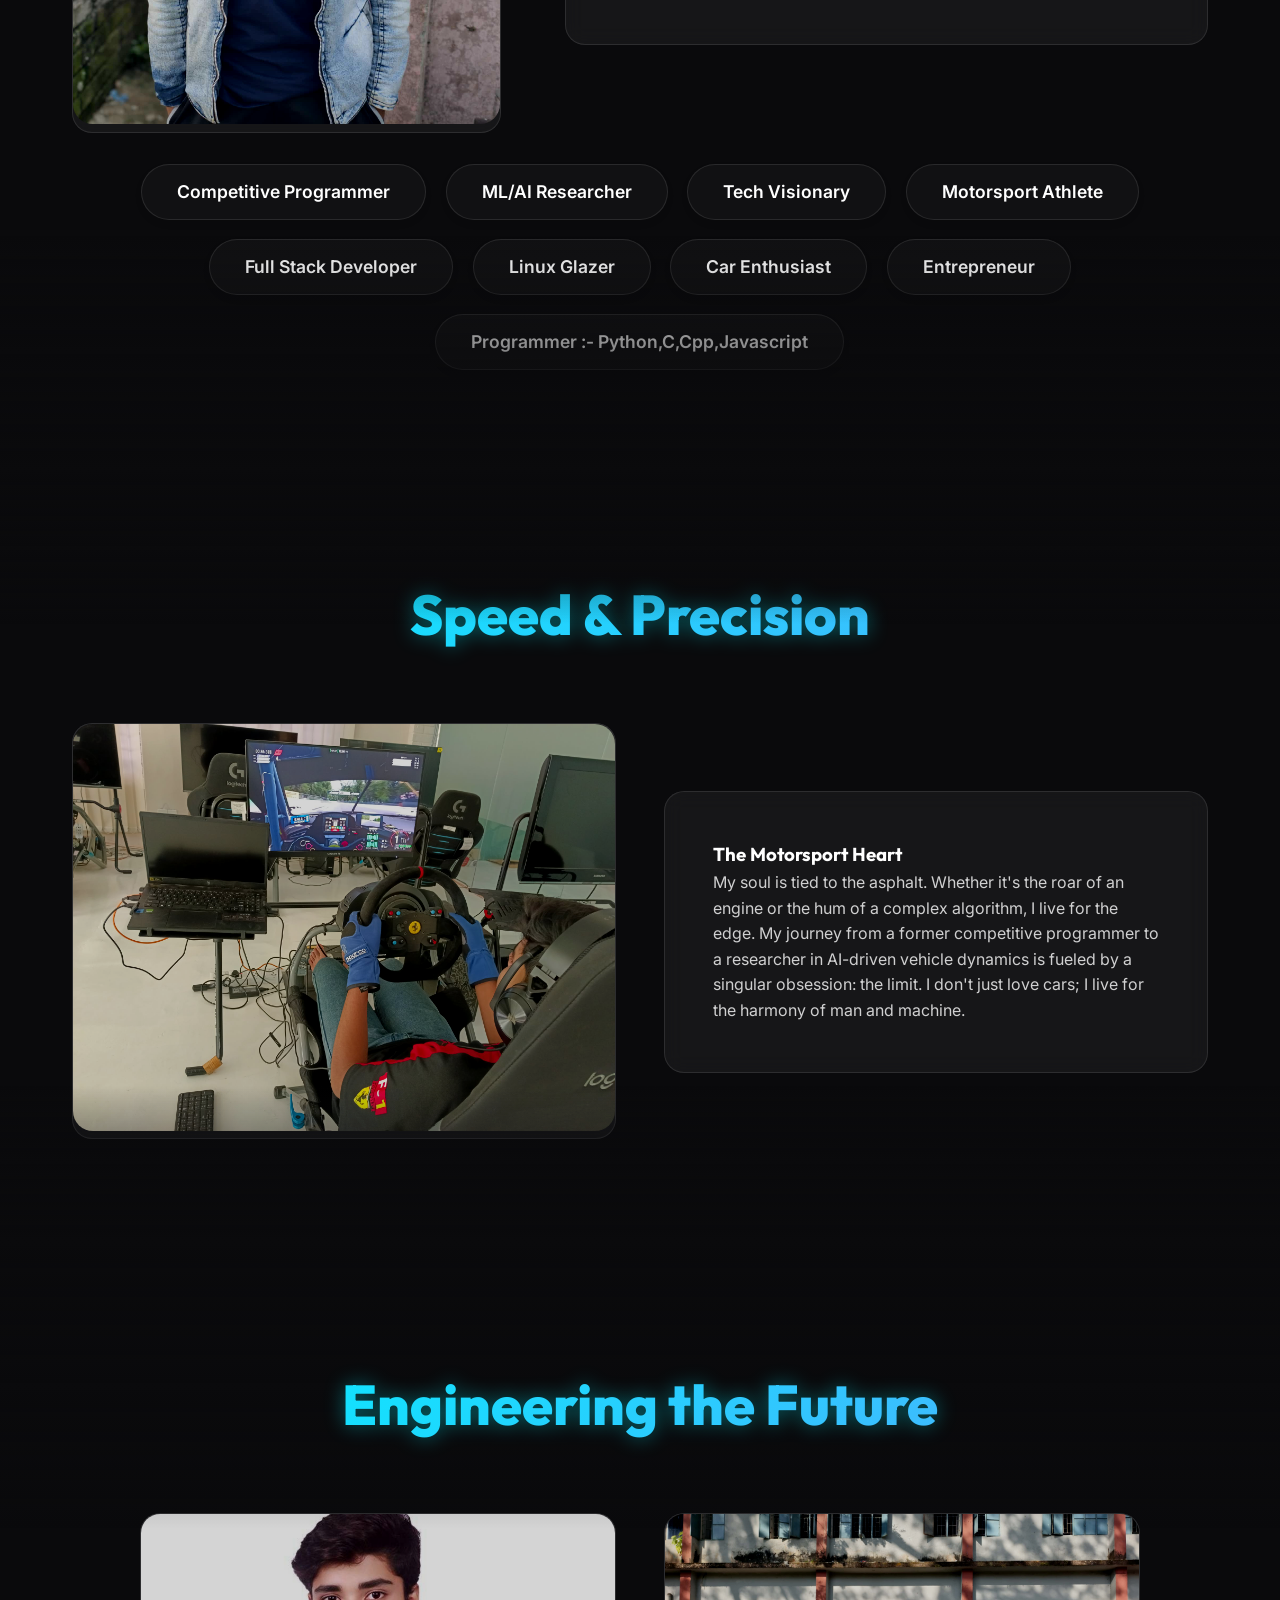
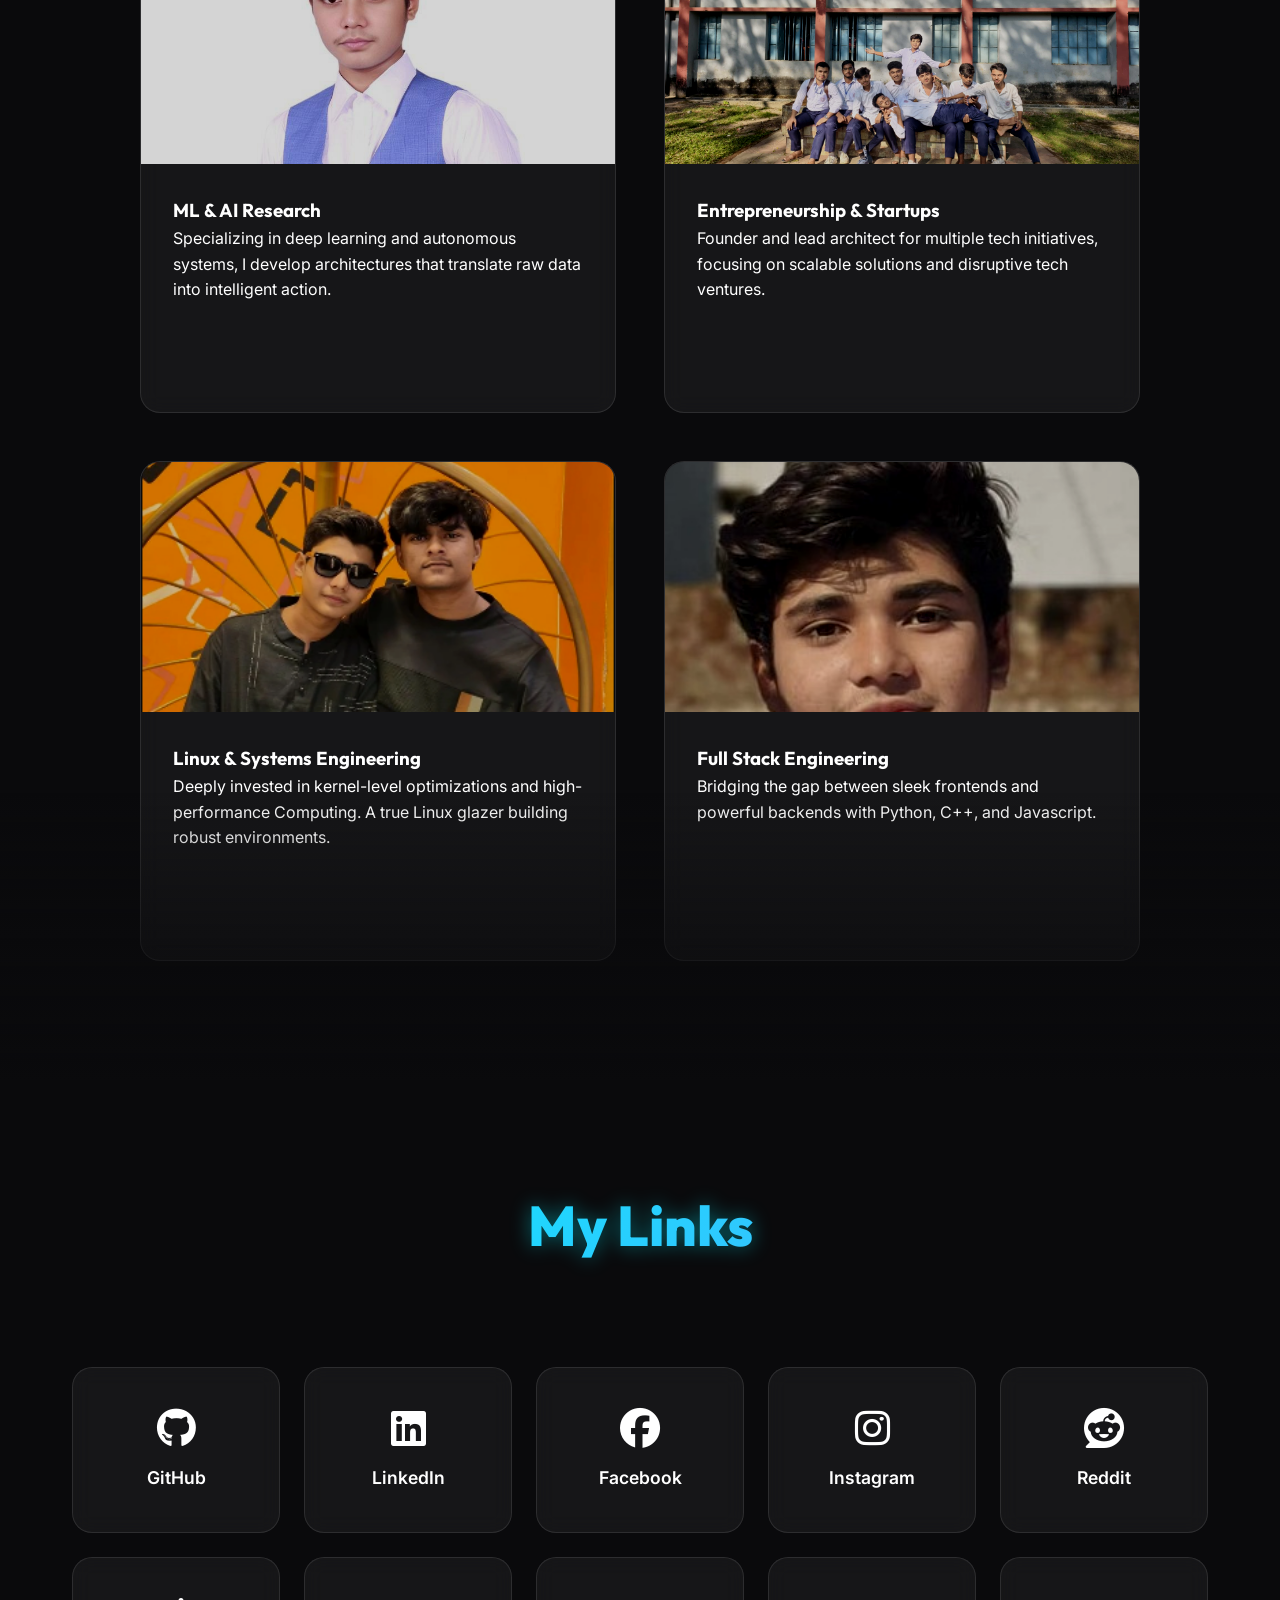
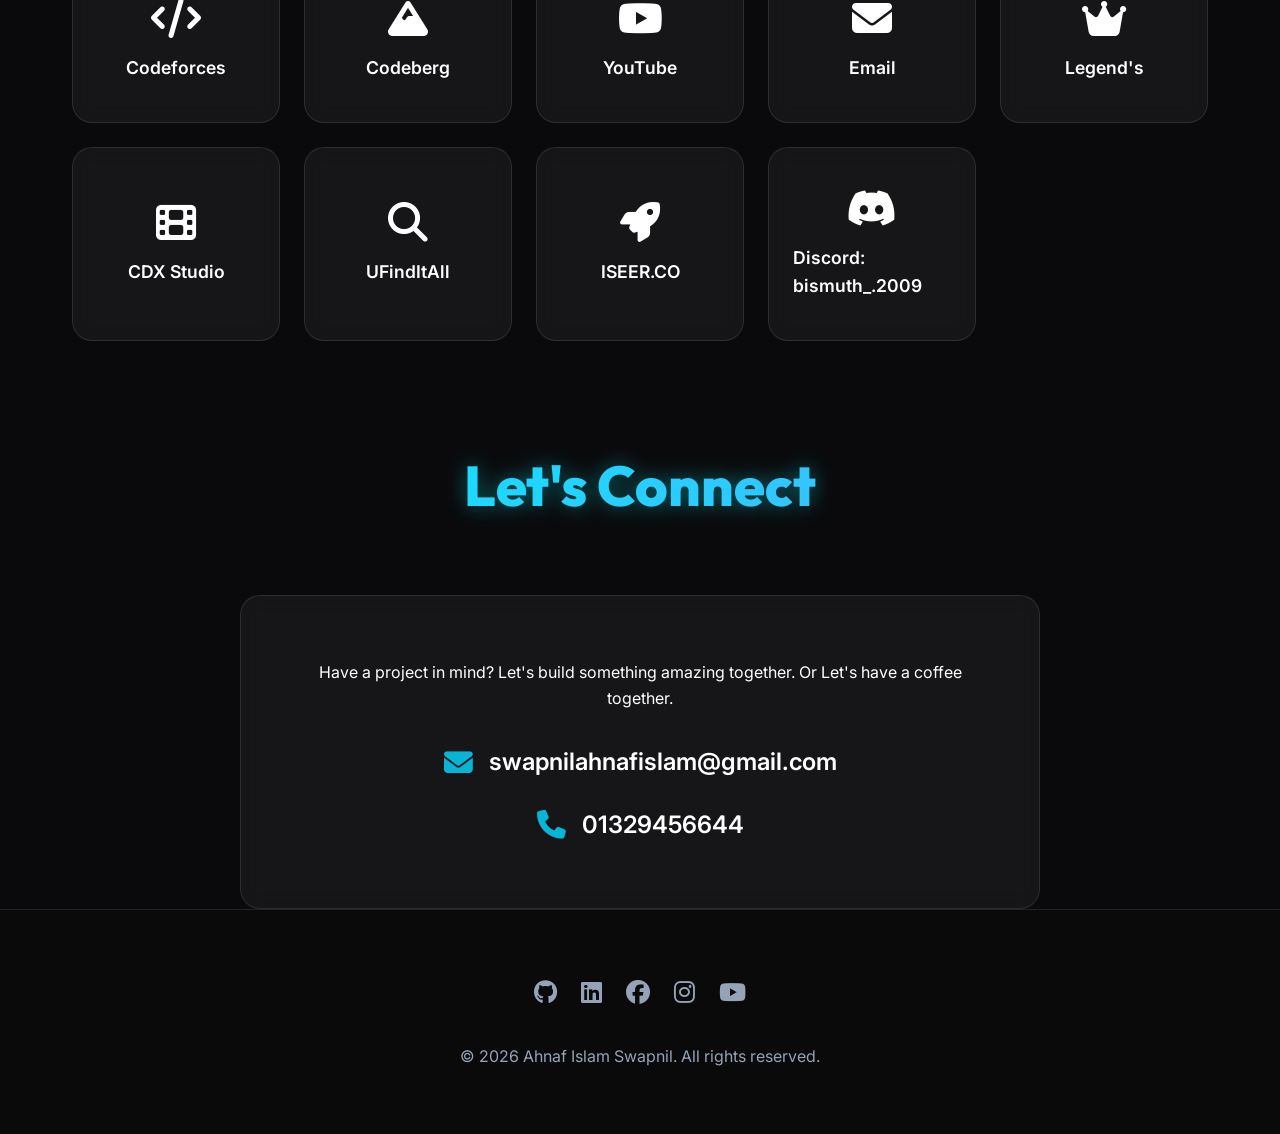
==== commit f8a84699: "Initial Commit" ====
--- a/index.html
+++ b/index.html
@@ -7,6 +7,8 @@
     <title>Ahnaf Islam Swapnil</title>
     <link rel="icon" type="image/jpeg" href="My picture 2.png">
     <meta name="description" content="Ahnaf Islam Swapnil (Bismuth) - Racer, Programmer, and ML/AI Engineer Portfolio.">
+    <meta name="keywords" content="Bismuth, Ahnaf Islam Swapnil, Racer, Programmer, ML/AI Engineer, Portfolio">
+    <meta name="author" content="Ahnaf Islam Swapnil">
     <link rel="stylesheet" href="style.css">
     <link rel="preconnect" href="https://fonts.googleapis.com">
     <link rel="preconnect" href="https://fonts.gstatic.com" crossorigin>
@@ -41,7 +43,7 @@
             </video>
             <div class="container hero-content">
                 <h1 class="hero-title">Ahnaf Islam <span class="gradient-text">Swapnil</span></h1>
-                <p class="hero-subtitle">Bismuth | Student | 16 | Boy</p>
+                <p class="hero-subtitle">Bismuth | Student | 16 | Male</p>
                 <div class="hero-cta">
                     <a href="#tech" class="btn btn-primary">Explore My Tech</a>
                     <a target="_blank" href="https://www.supportkori.com/bismuth" class="btn btn-secondary">Support
@@ -246,9 +248,9 @@
             <div class="contact-card glass">
                 <p>Have a project in mind? Let's build something amazing together. Or Let's have a coffee together.</p>
                 <div class="contact-info">
-                    <a href="mailto:swapnilahnafislamswapnil@gmail.com" class="contact-item">
+                    <a href="mailto:swapnilahnafislam@gmail.com" class="contact-item">
                         <i class="fas fa-envelope"></i>
-                        <span>swapnilahnafislamswapnil@gmail.com</span>
+                        <span>swapnilahnafislam@gmail.com</span>
                     </a>
                     <a href="tel:01329456644" class="contact-item">
                         <i class="fas fa-phone"></i>
--- a/style.css
+++ b/style.css
@@ -54,7 +54,6 @@
     padding: 0 2rem;
 }
 
-/* Header & Nav */
 header {
     position: fixed;
     top: 0;
@@ -82,7 +81,6 @@
     width: 50px;
     object-fit: cover;
     border-radius: 50%;
-    /* Make it circular as requested for "curved edges" */
     transition: var(--transition);
     border: 1px solid var(--glass-border);
 }
@@ -110,7 +108,6 @@
     color: var(--primary);
 }
 
-/* Hero Section */
 .hero-section {
     position: relative;
     height: 100vh;
@@ -121,7 +118,6 @@
     overflow: hidden;
 }
 
-/* Consolidated video background logic moved to bottom */
 
 .hero-background-overlay {
     position: absolute;
@@ -131,7 +127,6 @@
     height: 100%;
     background: radial-gradient(circle at center, rgba(10, 10, 12, 0.4) 0%, rgba(10, 10, 12, 0.9) 100%);
     z-index: -1;
-    /* Layer above video, below content */
     pointer-events: none;
 }
 
@@ -150,11 +145,8 @@
     z-index: 1;
 }
 
-/* Add project image styling further down */
-
 .hero-title {
     font-size: clamp(2.5rem, 8vw, 5.5rem);
-    /* Decreased slightly */
     font-weight: 800;
     line-height: 1.1;
     margin-bottom: 1.5rem;
@@ -174,7 +166,6 @@
     margin: 0 auto 2.5rem;
 }
 
-/* Contact Section */
 .contact-card {
     padding: 4rem;
     text-align: center;
@@ -211,7 +202,6 @@
     transform: scale(1.05);
 }
 
-/* Base Buttons */
 .btn {
     display: inline-block;
     padding: 1rem 2.5rem;
@@ -245,8 +235,6 @@
     background: var(--bg-card);
     border-color: var(--primary);
 }
-
-/* Glassmorphism Cards */
 .glass {
     background: var(--bg-card);
     backdrop-filter: blur(10px);
@@ -256,10 +244,8 @@
     transition: transform 0.2s cubic-bezier(0.2, 0, 0.2, 1), border-color 0.4s, box-shadow 0.4s;
     will-change: transform;
     transform: translateZ(0);
-    /* Force GPU */
-}
-
-/* Section Common */
+}
+
 section {
     padding: 100px 0;
 }
@@ -289,7 +275,6 @@
     will-change: filter;
 }
 
-/* Background Shapes */
 .hero-background {
     position: absolute;
     top: 0;
@@ -333,7 +318,6 @@
     }
 }
 
-/* About Section with Video */
 .about-section {
     position: relative;
     padding: 100px 0;
@@ -341,7 +325,6 @@
     min-height: 80vh;
 }
 
-/* Global Video Background Logic handles this */
 
 .about-content {
     position: relative;
@@ -366,11 +349,9 @@
     z-index: 1;
 }
 
-/* Section Title Glow (Globalized) */
 
 .about-text p {
     color: #333;
-    /* Dark Grey as requested */
     font-weight: 500;
     transition: var(--transition);
     transform-origin: left center;
@@ -385,14 +366,12 @@
 .about-text p:hover,
 .racing-content p:hover {
     color: var(--secondary);
-    /* Intensified Glowing Cyan */
     text-shadow:
         0 0 10px #00f2fe,
         0 0 20px #00f2fe,
         0 0 40px rgba(0, 242, 254, 0.8),
         0 0 60px rgba(0, 242, 254, 0.4);
     transform: scale(1.08);
-    /* Slightly bigger */
     z-index: 10;
 }
 
@@ -513,8 +492,6 @@
     animation: slideFromRight 1.2s cubic-bezier(0.2, 0.8, 0.2, 1) forwards;
 }
 
-/* Racing Section */
-/* Racing Section with Video */
 .racing-section {
     position: relative;
     padding: 100px 0;
@@ -567,7 +544,6 @@
     min-height: 100vh;
 }
 
-/* Global Video Background Logic handles this */
 
 .tech-grid {
     display: grid;
@@ -638,7 +614,6 @@
     transform: perspective(1000px);
 }
 
-/* Projects Section */
 .projects-grid {
     display: grid;
     grid-template-columns: repeat(auto-fit, minmax(350px, 1fr));
@@ -723,7 +698,6 @@
     transition: transform 0.5s cubic-bezier(0.2, 0.8, 0.2, 1), opacity 0.5s, box-shadow 0.5s, border-color 0.4s;
     will-change: transform, opacity;
     opacity: 0;
-    /* Start invisible */
 }
 
 .social-card.from-left {
@@ -828,7 +802,6 @@
     text-shadow: 0 0 15px #10b981;
 }
 
-/* Footer Socials */
 .footer-socials {
     display: flex;
     justify-content: center;
@@ -855,16 +828,12 @@
     background: rgba(10, 10, 12, 0.9);
 }
 
-/* BEGIN PREMIUM RESPONSIVENESS */
-
-/* Tablet & Smaller Desktop (1024px) */
 @media (max-width: 1024px) {
     .container { padding: 0 1.5rem; }
     .about-grid, .racing-grid { gap: 2rem; }
     .tech-grid { gap: 2rem; max-width: 900px; }
 }
 
-/* TABLET_FIX */
 @media (max-width: 768px) {
     header { padding: 0.8rem 0; }
     nav { flex-direction: row; justify-content: space-between; }
@@ -882,7 +851,6 @@
     .links-grid { grid-template-columns: repeat(3, 1fr); gap: 1rem; }
 }
 
-/* MOBILE_FIX */
 @media (max-width: 480px) {
     header { padding: 0.5rem 0; }
     .container { padding: 0 1rem; }
@@ -905,7 +873,6 @@
     .links-grid { grid-template-columns: 1fr 1fr; width: 100%; max-width: 320px; margin: 0 auto; }
     video { pointer-events: none; }
     
-    /* Hard Center Reset for Animations */
     .tech-card, .social-card { 
         transform: translateX(0) !important; 
         opacity: 1 !important; 
@@ -914,7 +881,6 @@
     }
 }
 
-/* Tiny Mobile (340px) */
 @media (max-width: 340px) {
     .nav-links { gap: 0.3rem; }
     .nav-links a { font-size: 0.5rem; }
